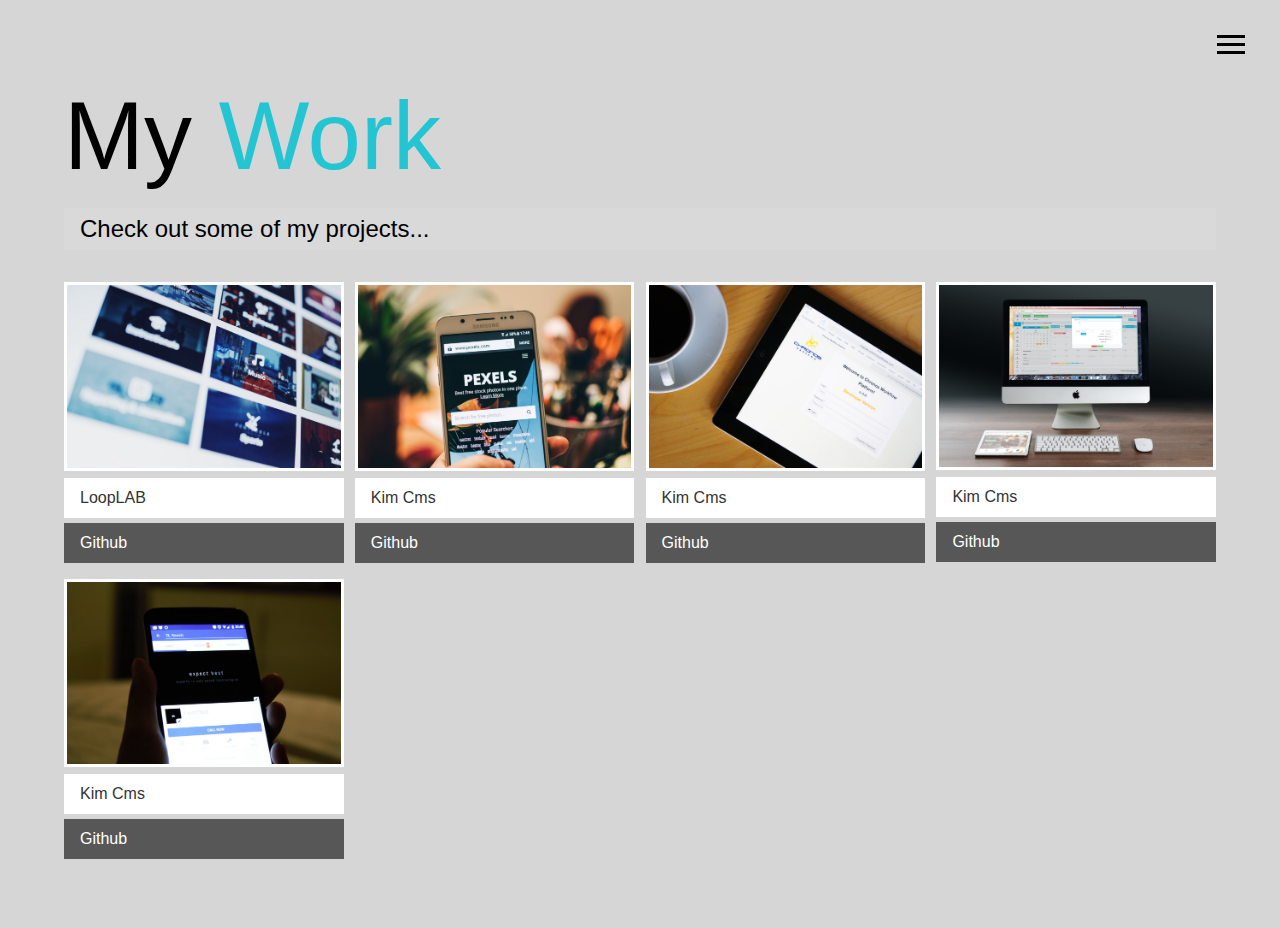
==== work.html @ 2b89f8cc "test" ====
<!DOCTYPE html>
<html lang="en">
  <head>
    <meta charset="UTF-8" />
    <meta name="viewport" content="width=device-width, initial-scale=1.0" />
    <meta http-equiv="X-UA-Compatible" content="ie=edge" />
    <link
      rel="stylesheet"
      href="https://use.fontawesome.com/releases/v5.2.0/css/all.css"
      integrity="sha384-hWVjflwFxL6sNzntih27bfxkr27PmbbK/iSvJ+a4+0owXq79v+lsFkW54bOGbiDQ"
      crossorigin="anonymous"
    />

    <link rel="stylesheet" href="css/main.css" />
    <link rel="shortcut icon" type="image/png" href="img/fav2.png" />
    <title>View My Work</title>
  </head>

  <body>
    <header>
      <div class="menu-btn">
        <div class="btn-line"></div>
        <div class="btn-line"></div>
        <div class="btn-line"></div>
      </div>

      <nav class="menu">
        <div class="menu-branding">
          <!-- <div class="portrait"></div> -->
        </div>
        <ul class="menu-nav">
          <li class="nav-item">
            <a href="index.html" class="nav-link">
              Home
            </a>
          </li>
          <li class="nav-item">
            <a href="about.html" class="nav-link">
              About Me
            </a>
          </li>
          <li class="nav-item current">
            <a href="work.html" class="nav-link">
              My Work
            </a>
          </li>
          <li class="nav-item">
            <a href="contact.html" class="nav-link">
              How To Reach Me
            </a>
          </li>
        </ul>
      </nav>
    </header>

    <main id="work">
      <h1 class="lg-heading">
        My
        <span class="text-secondary">Work</span>
      </h1>
      <h2 class="sm-heading">
        Check out some of my projects...
      </h2>

      <div class="projects">
        <div class="item">
          <a href="https://kareemegy.github.io/LoopLAB/" target="_blank">
            <img src="img/projects/project1.jpg" alt="Project" />
          </a>
          <a
            href="https://kareemegy.github.io/LoopLAB/#home"
            class="btn-light"
            target="_blank"
          >
            <i class="fas fa-eye"></i> LoopLAB
          </a>
          <a
            href="https://github.com/kareemegy/LoopLAB"
            class="btn-dark"
            target="_blank"
            ><i class="fab fa-github"></i> Github</a
          >
        </div>

        <div class="item">
          <a href="#!">
            <img src="img/projects/project2.jpg" alt="Project" />
          </a>
          <a href="#" class="btn-light"> <i class="fas fa-eye"></i> Kim Cms </a>
          <a href="#" class="btn-dark"><i class="fab fa-github"></i> Github</a>
        </div>

        <div class="item">
          <a href="#!">
            <img src="img/projects/project3.jpg" alt="Project" />
          </a>
          <a href="#" class="btn-light"> <i class="fas fa-eye"></i> Kim Cms </a>
          <a href="#" class="btn-dark"><i class="fab fa-github"></i> Github</a>
        </div>
        <div class="item">
          <a href="#!">
            <img src="img/projects/project4.jpg" alt="Project" />
          </a>
          <a href="#" class="btn-light"> <i class="fas fa-eye"></i> Kim Cms </a>
          <a href="#" class="btn-dark"><i class="fab fa-github"></i> Github</a>
        </div>
        <div class="item">
          <a href="#!">
            <img src="img/projects/project5.jpg" alt="Project" />
          </a>
          <a href="#" class="btn-light"> <i class="fas fa-eye"></i> Kim Cms </a>
          <a href="#" class="btn-dark"><i class="fab fa-github"></i> Github</a>
        </div>
      </div>
    </main>
    <script src="js/main.js"></script>
  </body>
</html>
---- css/main.css ----
.menu-btn {
  position: absolute;
  z-index: 3;
  right: 35px;
  top: 35px;
  cursor: pointer;
  transition: all 0.5s ease-out; }
  .menu-btn .btn-line {
    width: 28px;
    height: 3px;
    margin: 0 0 5px 0;
    background: #000;
    transition: all 0.5s ease-out; }
  .menu-btn.close {
    transform: rotate(180deg); }
    .menu-btn.close .btn-line:nth-child(1) {
      transform: rotate(45deg) translate(5px, 5px); }
    .menu-btn.close .btn-line:nth-child(2) {
      opacity: 0; }
    .menu-btn.close .btn-line:nth-child(3) {
      transform: rotate(-45deg) translate(7px, -6px); }

.menu {
  position: fixed;
  top: 0;
  width: 100%;
  opacity: 0.9;
  visibility: hidden; }
  .menu.show {
    visibility: visible; }
  .menu-branding, .menu-nav {
    display: flex;
    flex-flow: column wrap;
    align-items: center;
    justify-content: center;
    float: left;
    width: 50%;
    height: 100vh;
    overflow: hidden; }
  .menu-nav {
    margin: 0;
    padding: 0;
    background: #c9c9c9;
    list-style: none;
    transform: translate3d(0, -100%, 0);
    transition: all 0.5s ease-out; }
    .menu-nav.show {
      transform: translate3d(0, 0, 0); }
  .menu-branding {
    background: #d6d6d6;
    transform: translate3d(0, 100%, 0);
    opacity: 1;
    transition: all 0.5s ease-out; }
    .menu-branding.show {
      transform: translate3d(0, 0, 0); }
    .menu-branding .portrait {
      width: 350px;
      height: 350px;
      background: url("../img/portrait.jpg") no-repeat;
      background-size: cover;
      border-radius: 50%;
      border: solid 3px #22c5d1; }
  .menu .nav-item {
    transform: translate3d(600px, 0, 0);
    transition: all 0.5s ease-out; }
    .menu .nav-item.show {
      transform: translate3d(0, 0, 0); }
    .menu .nav-item.current > a {
      color: #22c5d1; }
  .menu .nav-link {
    display: inline-block;
    position: relative;
    font-size: 30px;
    text-transform: uppercase;
    padding: 1rem 0;
    font-weight: 300;
    color: #000;
    text-decoration: none;
    transition: all 0.5s ease-out; }
    .menu .nav-link:hover {
      color: #22c5d1; }

.nav-item:nth-child(1) {
  transition-delay: 0.1s; }

.nav-item:nth-child(2) {
  transition-delay: 0.2s; }

.nav-item:nth-child(3) {
  transition-delay: 0.3s; }

.nav-item:nth-child(4) {
  transition-delay: 0.4s; }

* {
  box-sizing: border-box; }

body {
  background: #d6d6d6;
  color: #000;
  height: 100%;
  margin: 0;
  font-family: "Segoe UI", Tahoma, Geneva, Verdana, sans-serif;
  line-height: 1.5; }
  body#bg-img {
    background: url(../img/background.jpg);
    background-attachment: fixed;
    background-size: cover; }
    body#bg-img:after {
      content: "";
      position: absolute;
      top: 0;
      right: 0;
      width: 100%;
      height: 100%;
      z-index: -1;
      background: rgba(214, 214, 214, 0.9); }

h1,
h2,
h3 {
  margin: 0;
  font-weight: 400; }
  h1.lg-heading,
  h2.lg-heading,
  h3.lg-heading {
    font-size: 6rem; }
  h1.sm-heading,
  h2.sm-heading,
  h3.sm-heading {
    margin-bottom: 2rem;
    padding: 0.2rem 1rem;
    background: rgba(219, 219, 219, 0.5); }

a {
  color: #fff;
  text-decoration: none; }

header {
  position: fixed;
  z-index: 2;
  width: 100%; }

.text-secondary {
  color: #22c5d1; }

main {
  padding: 4rem;
  min-height: calc(100vh - 60px); }
  main .icons {
    margin-top: 1rem; }
    main .icons a {
      padding: 0.4rem;
      transition: all 0.5s ease-out; }
      main .icons a:hover {
        color: #22c5d1; }
  main#home {
    overflow: hidden; }
    main#home h1 {
      margin-top: 20vh; }

.about-info {
  display: grid;
  grid-gap: 30px;
  grid-template-areas: " bio bio"
 "job1 job2 ";
  grid-template-columns: repeat(2, 1fr); }
  .about-info .bio-image {
    grid-area: bioimage;
    margin: auto;
    border-radius: 50%;
    border: #22c5d1 3px solid; }
  .about-info .bio {
    grid-area: bio;
    font-size: 1.5rem; }
  .about-info .job-1 {
    grid-area: job1; }
  .about-info .job-2 {
    grid-area: job2; }
  .about-info .job {
    background: #e3e3e3;
    padding: 0.5rem;
    border-bottom: #22c5d1 5px solid; }

.projects {
  display: grid;
  grid-gap: 0.7rem;
  grid-template-columns: repeat(3, 1fr); }
  .projects img {
    width: 100%;
    border: 3px #fff solid; }
    .projects img:hover {
      opacity: 0.5;
      border-color: #22c5d1;
      transition: all 0.5s ease-out; }

.boxes {
  display: flex;
  flex-wrap: wrap;
  justify-content: space-evenly;
  align-items: center;
  margin-top: 1rem; }
  .boxes div {
    font-size: 2rem;
    border: 3px #fff solid;
    padding: 1.5rem 2.5rem;
    margin-bottom: 3rem;
    transition: all 0.5s ease-out; }
    .boxes div:hover {
      padding: 0.5rem 1.5rem;
      background: #22c5d1;
      color: #000; }
      .boxes div:hover span {
        color: #000; }

.btn, .btn-dark, .btn-light {
  display: block;
  padding: 0.5rem 1rem;
  border: 0;
  margin-bottom: 0.3rem; }
  .btn:hover, .btn-dark:hover, .btn-light:hover {
    background: #22c5d1;
    color: #000; }

.btn-dark {
  background: #575757;
  color: #fff; }

.btn-light {
  background: white;
  color: #333; }

#main-footer {
  text-align: center;
  padding: 1rem;
  background: #bdbdbd;
  color: #000;
  height: 60px; }

@media screen and (min-width: 1171px) {
  .projects {
    grid-template-columns: repeat(4, 1fr); } }

@media screen and (min-width: 769px) and (max-width: 1170px) {
  .projects {
    grid-template-columns: repeat(3, 1fr); } }

@media screen and (max-width: 768px) {
  main {
    align-items: center;
    text-align: center; }
    main .lg-heading {
      line-height: 1;
      margin-bottom: 1rem; }
  ul.menu-nav,
  div.menu-branding {
    float: none;
    width: 100%;
    min-height: 0; }
    ul.menu-nav.show,
    div.menu-branding.show {
      transform: translate3d(0, 0, 0); }
  .menu-nav {
    height: 75vh;
    transform: translate3d(-100%, 0, 0);
    font-size: 24px; }
  .menu-branding {
    height: 25vh;
    transform: translate3d(100%, 0, 0); }
    .menu-branding .portrait {
      background: url("../img/portrait_small.jpg");
      width: 150px;
      height: 150px; }
  .about-info {
    grid-template-areas: 'bioimage'
 'bio'
 'job1'
 'job2'
 'job3';
    grid-template-columns: 1fr; }
  .projects {
    grid-template-columns: repeat(2, 1fr); } }

@media screen and (max-width: 500px) {
  main {
    padding: 2rem; }
    main #home h1 {
      margin-top: 10vh; }
    main .lg-heading {
      margin-top: 1rem;
      font-size: 5rem; }
  .projects {
    grid-template-columns: 1fr; } }
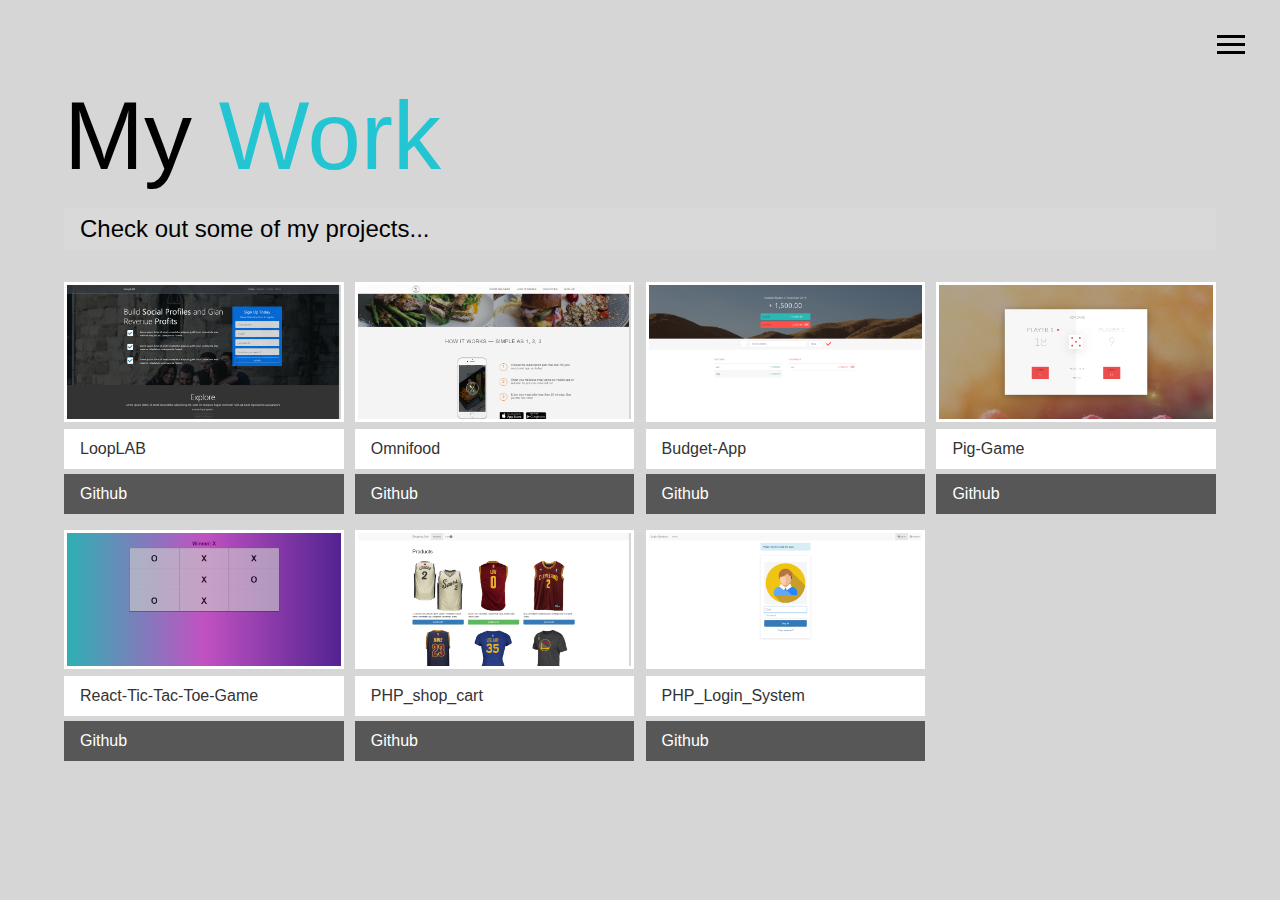
==== commit 7e4d85be: "test" ====
--- a/work.html
+++ b/work.html
@@ -63,9 +63,10 @@
       </h2>
 
       <div class="projects">
+        <!-- LoopLAB website -->
         <div class="item">
           <a href="https://kareemegy.github.io/LoopLAB/" target="_blank">
-            <img src="img/projects/project1.jpg" alt="Project" />
+            <img src="img/projects/laploob.png" alt="Project" />
           </a>
           <a
             href="https://kareemegy.github.io/LoopLAB/#home"
@@ -81,35 +82,125 @@
             ><i class="fab fa-github"></i> Github</a
           >
         </div>
-
-        <div class="item">
-          <a href="#!">
-            <img src="img/projects/project2.jpg" alt="Project" />
-          </a>
-          <a href="#" class="btn-light"> <i class="fas fa-eye"></i> Kim Cms </a>
-          <a href="#" class="btn-dark"><i class="fab fa-github"></i> Github</a>
-        </div>
-
-        <div class="item">
-          <a href="#!">
-            <img src="img/projects/project3.jpg" alt="Project" />
-          </a>
-          <a href="#" class="btn-light"> <i class="fas fa-eye"></i> Kim Cms </a>
-          <a href="#" class="btn-dark"><i class="fab fa-github"></i> Github</a>
-        </div>
-        <div class="item">
-          <a href="#!">
-            <img src="img/projects/project4.jpg" alt="Project" />
-          </a>
-          <a href="#" class="btn-light"> <i class="fas fa-eye"></i> Kim Cms </a>
-          <a href="#" class="btn-dark"><i class="fab fa-github"></i> Github</a>
-        </div>
-        <div class="item">
-          <a href="#!">
-            <img src="img/projects/project5.jpg" alt="Project" />
-          </a>
-          <a href="#" class="btn-light"> <i class="fas fa-eye"></i> Kim Cms </a>
-          <a href="#" class="btn-dark"><i class="fab fa-github"></i> Github</a>
+        <!-- Omnifood website  -->
+        <div class="item">
+          <a href="https://kareemegy.github.io/Omnifood/" target="_blank">
+            <img src="img/projects/Omnifood.png" alt="Project" />
+          </a>
+          <a
+            href="https://kareemegy.github.io/Omnifood/"
+            class="btn-light"
+            target="_blank"
+          >
+            <i class="fas fa-eye"></i> Omnifood
+          </a>
+          <a
+            href="https://github.com/kareemegy/Omnifood"
+            class="btn-dark"
+            target="_blank"
+            ><i class="fab fa-github"></i> Github</a
+          >
+        </div>
+        <!-- Budget-App -->
+        <div class="item">
+          <a href="https://kareemegy.github.io/Budget-App/" target="_blank">
+            <img src="img/projects/Budget-App.png" alt="Project" />
+          </a>
+          <a
+            href="https://kareemegy.github.io/Budget-App/"
+            class="btn-light"
+            target="_blank"
+          >
+            <i class="fas fa-eye"></i> Budget-App
+          </a>
+          <a
+            href="https://github.com/kareemegy/Budget-App"
+            class="btn-dark"
+            target="_blank"
+            ><i class="fab fa-github"></i> Github</a
+          >
+        </div>
+        <!--Pig-Game  -->
+        <div class="item">
+          <a href="https://kareemegy.github.io/Pig-Game/" target="_blank">
+            <img src="img/projects/Pig-Game.png" alt="Project" />
+          </a>
+          <a
+            href="https://kareemegy.github.io/Pig-Game/"
+            class="btn-light"
+            target="_blank"
+          >
+            <i class="fas fa-eye"></i> Pig-Game
+          </a>
+          <a
+            href="https://github.com/kareemegy/Pig-Game"
+            class="btn-dark"
+            target="_blank"
+            ><i class="fab fa-github"></i> Github</a
+          >
+        </div>
+
+        <!-- Tic-Tac-Toe-Game -->
+        <div class="item">
+          <a href="https://forkifybeta.herokuapp.com/" target="_blank">
+            <img src="img/projects/Tic-Tac-Toe-Game.png" alt="Project" />
+          </a>
+          <a
+            href="https://forkifybeta.herokuapp.com/"
+            class="btn-light"
+            target="_blank"
+          >
+            <i class="fas fa-eye"></i> React-Tic-Tac-Toe-Game
+          </a>
+          <a
+            href="https://github.com/kareemegy/Tic-Tac-Toe-Game"
+            class="btn-dark"
+            target="_blank"
+            ><i class="fab fa-github"></i> Github</a
+          >
+        </div>
+
+        <!-- shop_cart -->
+        <div class="item">
+          <a
+            href="http://kimm.sgedu.site/shop_cart_sessions/products.php"
+            target="_blank"
+          >
+            <img src="img/projects/shop_cart_sessions.png" alt="Project" />
+          </a>
+          <a
+            href="http://kimm.sgedu.site/shop_cart_sessions/products.php"
+            class="btn-light"
+            target="_blank"
+          >
+            <i class="fas fa-eye"></i>PHP_shop_cart
+          </a>
+          <a
+            href="https://github.com/kareemegy/php_shop_cart_sessions"
+            class="btn-dark"
+            target="_blank"
+            ><i class="fab fa-github"></i> Github</a
+          >
+        </div>
+
+        <!-- PHP_Login_System -->
+        <div class="item">
+          <a href="http://kimm.sgedu.site/php_login_system" target="_blank">
+            <img src="img/projects/php_login_system.png" alt="Project" />
+          </a>
+          <a
+            href="http://kimm.sgedu.site/php_login_system"
+            class="btn-light"
+            target="_blank"
+          >
+            <i class="fas fa-eye"></i> PHP_Login_System
+          </a>
+          <a
+            href="https://github.com/kareemegy/PHP_Login_System"
+            class="btn-dark"
+            target="_blank"
+            ><i class="fab fa-github"></i> Github</a
+          >
         </div>
       </div>
     </main>
